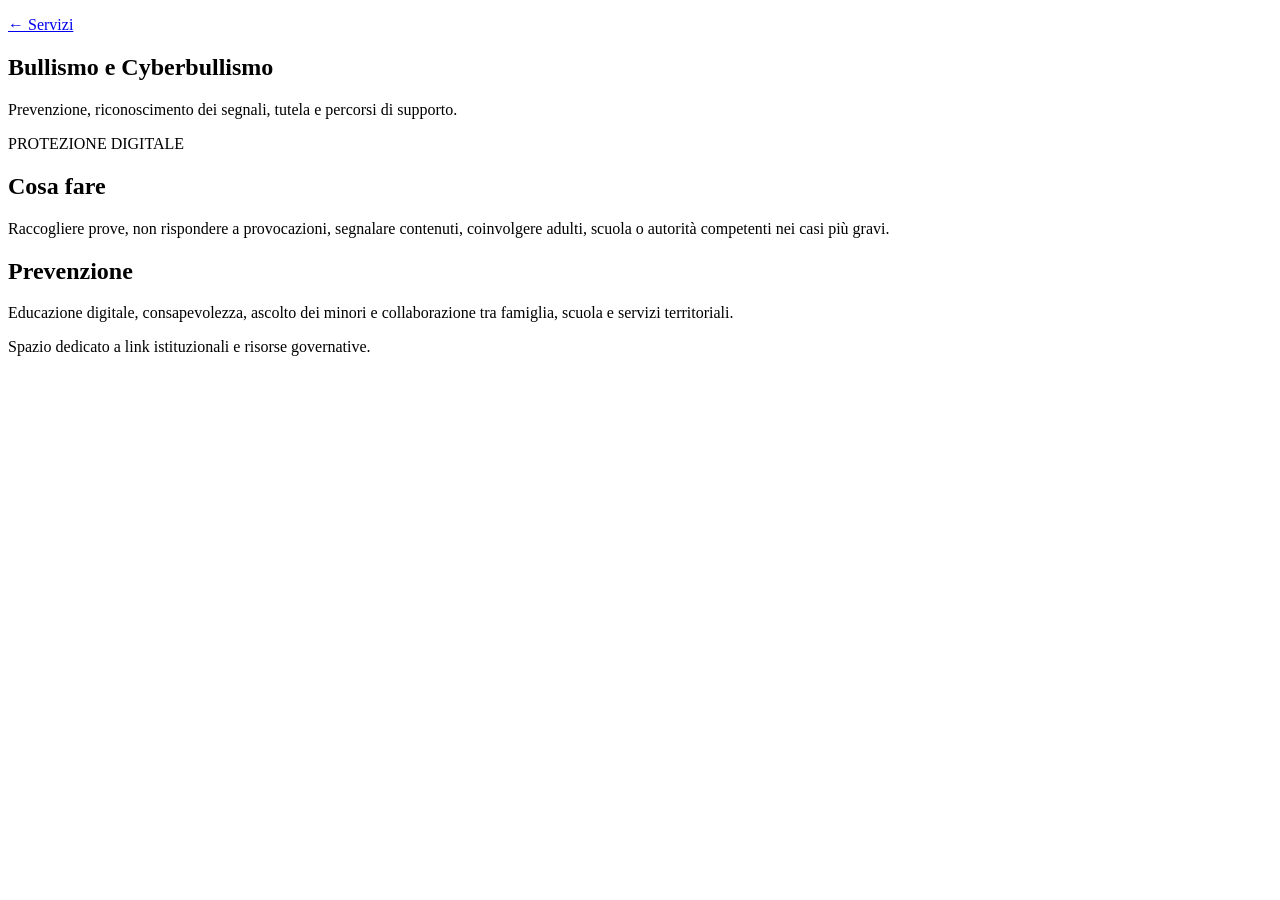
==== bullismo.html @ 176f8cb2 "Add files via upload" ====
<!doctype html><html lang="it"><head><meta charset="utf-8"><meta name="viewport" content="width=device-width,initial-scale=1"><title>Bullismo e Cyberbullismo - ANI&C APS</title><link rel="stylesheet" href="../css/style.css"></head><body><section class="page-hero"><div class="container"><p><a href="../servizi.html">← Servizi</a></p><h1>Bullismo e Cyberbullismo</h1><p>Prevenzione, riconoscimento dei segnali, tutela e percorsi di supporto.</p></div></section><main class="content"><div class="container"><div class="image-fade">PROTEZIONE DIGITALE</div><div class="two-col"><div class="soft-box"><h2>Cosa fare</h2><p>Raccogliere prove, non rispondere a provocazioni, segnalare contenuti, coinvolgere adulti, scuola o autorità competenti nei casi più gravi.</p></div><div class="soft-box"><h2>Prevenzione</h2><p>Educazione digitale, consapevolezza, ascolto dei minori e collaborazione tra famiglia, scuola e servizi territoriali.</p></div></div><div class="notice">Spazio dedicato a link istituzionali e risorse governative.</div></div></main></body></html>
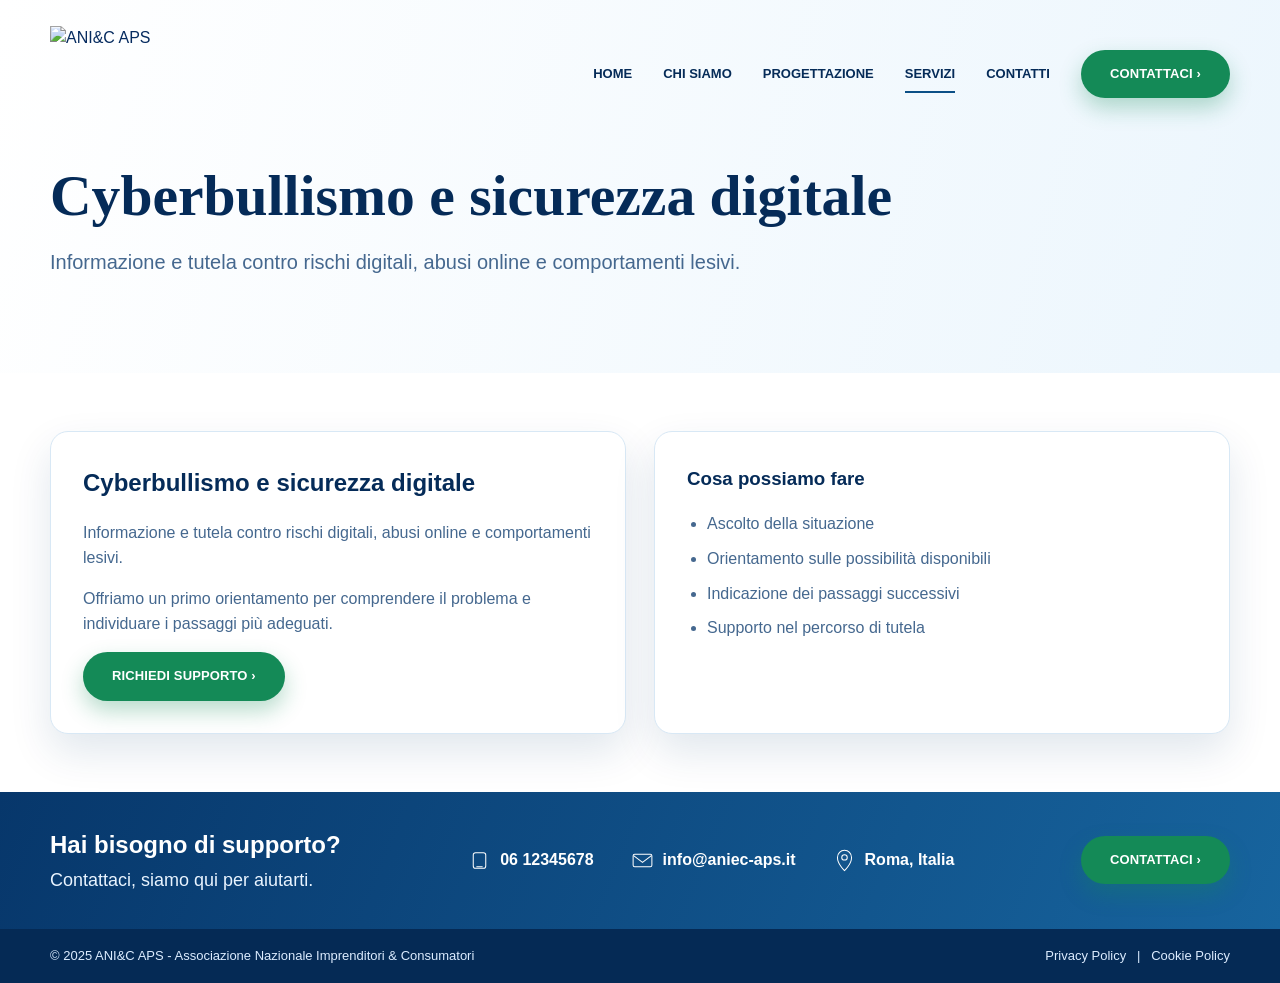
==== commit 5f89f4d2: "Add files via upload" ====
--- a/bullismo.html
+++ b/bullismo.html
@@ -1 +1 @@
-<!doctype html><html lang="it"><head><meta charset="utf-8"><meta name="viewport" content="width=device-width,initial-scale=1"><title>Bullismo e Cyberbullismo - ANI&C APS</title><link rel="stylesheet" href="../css/style.css"></head><body><section class="page-hero"><div class="container"><p><a href="../servizi.html">← Servizi</a></p><h1>Bullismo e Cyberbullismo</h1><p>Prevenzione, riconoscimento dei segnali, tutela e percorsi di supporto.</p></div></section><main class="content"><div class="container"><div class="image-fade">PROTEZIONE DIGITALE</div><div class="two-col"><div class="soft-box"><h2>Cosa fare</h2><p>Raccogliere prove, non rispondere a provocazioni, segnalare contenuti, coinvolgere adulti, scuola o autorità competenti nei casi più gravi.</p></div><div class="soft-box"><h2>Prevenzione</h2><p>Educazione digitale, consapevolezza, ascolto dei minori e collaborazione tra famiglia, scuola e servizi territoriali.</p></div></div><div class="notice">Spazio dedicato a link istituzionali e risorse governative.</div></div></main></body></html>
+<!doctype html><html lang="it"><head><meta charset="utf-8"><meta name="viewport" content="width=device-width,initial-scale=1"><title>Cyberbullismo e sicurezza digitale - ANI&C APS</title><link rel="stylesheet" href="style.css"></head><body><header class="topbar"><div class="container nav"><a class="brand" href="index.html"><img class="brand-logo" src="img/logo-premium-trasparente.png" alt="ANI&C APS"></a><nav class="menu"><a class="" href="index.html">Home</a><a class="" href="chi-siamo.html">Chi siamo</a><a class="" href="progettazione.html">Progettazione</a><a class="active" href="servizi.html">Servizi</a><a class="" href="contatti.html">Contatti</a><a class="btn green" href="contatti.html">Contattaci ›</a></nav></div></header><section class="page-hero"><img class="mini-hero-image" src="img/community.svg" alt=""><div class="container"><h1>Cyberbullismo e sicurezza digitale</h1><p>Informazione e tutela contro rischi digitali, abusi online e comportamenti lesivi.</p></div></section><section class="section"><div class="container grid-2"><div class="panel"><h2>Cyberbullismo e sicurezza digitale</h2><p>Informazione e tutela contro rischi digitali, abusi online e comportamenti lesivi.</p><p>Offriamo un primo orientamento per comprendere il problema e individuare i passaggi più adeguati.</p><a class="btn green" href="contatti.html">Richiedi supporto ›</a></div><div class="panel"><h3>Cosa possiamo fare</h3><ul class="list"><li>Ascolto della situazione</li><li>Orientamento sulle possibilità disponibili</li><li>Indicazione dei passaggi successivi</li><li>Supporto nel percorso di tutela</li></ul></div></div></section><section class="footer-cta"><div class="container"><div><h2>Hai bisogno di supporto?</h2><p>Contattaci, siamo qui per aiutarti.</p></div><div class="contact-strip"><span><span class="svg-icon "><svg viewBox="0 0 64 64"><path d="M22 12h20a6 6 0 0 1 6 6v28a6 6 0 0 1-6 6H22a6 6 0 0 1-6-6V18a6 6 0 0 1 6-6z"/><path d="M25 48h14"/></svg></span>06 12345678</span><span><span class="svg-icon "><svg viewBox="0 0 64 64"><rect x="8" y="16" width="48" height="32" rx="4"/><path d="M10 20l22 17 22-17"/></svg></span>info@aniec-aps.it</span><span><span class="svg-icon "><svg viewBox="0 0 64 64"><path d="M32 58s18-17 18-34a18 18 0 0 0-36 0c0 17 18 34 18 34z"/><circle cx="32" cy="24" r="7"/></svg></span>Roma, Italia</span></div><a class="btn green" href="contatti.html">Contattaci ›</a></div></section><footer class="footer"><div class="container"><span>© 2025 ANI&C APS - Associazione Nazionale Imprenditori & Consumatori</span><span>Privacy Policy &nbsp; | &nbsp; Cookie Policy</span></div></footer></body></html>
--- a/style.css
+++ b/style.css
@@ -0,0 +1 @@
+:root{--blue-950:#052b58;--blue-900:#07376b;--blue-800:#0b4f86;--blue-700:#17649e;--blue-100:#edf6fd;--blue-050:#f7fbff;--green:#148a57;--green-hover:#0e7046;--text:#062b5f;--muted:#45688f;--line:#d8e8f5;--shadow:0 18px 42px rgba(7,55,107,.12)}*{box-sizing:border-box}html{scroll-behavior:smooth}body{margin:0;font-family:Arial,Helvetica,sans-serif;color:var(--text);background:white;line-height:1.55}a{text-decoration:none;color:inherit}img{max-width:100%;display:block}.container{width:min(1180px,calc(100% - 48px));margin:auto}.topbar{position:absolute;top:0;left:0;right:0;z-index:5;padding:26px 0}.nav{display:flex;align-items:flex-start;justify-content:space-between;gap:30px}.brand-logo{width:235px;height:auto}.menu{display:flex;align-items:center;gap:31px;padding-top:24px;font-size:13px;font-weight:900;text-transform:uppercase;color:var(--blue-950)}.menu a:not(.btn){position:relative}.menu a:not(.btn)::after{content:"";position:absolute;left:0;right:0;bottom:-9px;height:2px;background:var(--blue-800);transform:scaleX(0);transition:.2s}.menu a.active::after,.menu a:hover::after{transform:scaleX(1)}.btn{display:inline-flex;align-items:center;justify-content:center;border-radius:999px;padding:13px 28px;font-weight:900;text-transform:uppercase;font-size:13px;letter-spacing:.01em;border:1px solid transparent;transition:all .2s ease;white-space:nowrap}.btn.green{background:var(--green);color:white;box-shadow:0 10px 22px rgba(20,138,87,.30)}.btn.green:hover{background:var(--green-hover);transform:translateY(-2px);box-shadow:0 14px 28px rgba(20,138,87,.38)}.btn.blue{background:var(--blue-900);color:white;box-shadow:0 8px 20px rgba(7,55,107,.20)}.btn.blue:hover{background:var(--blue-950);transform:translateY(-2px)}.btn.outline{border-color:var(--blue-900);background:white;color:var(--blue-900)}.btn.outline:hover{background:#f0f8ff;transform:translateY(-2px)}.hero{position:relative;min-height:625px;padding:170px 0 62px;overflow:hidden;background:linear-gradient(105deg,#fff 0%,#f6fbff 36%,#eaf5fd 100%)}.hero:before{content:"";position:absolute;inset:0;background:url('img/waves.svg') center bottom/cover no-repeat;opacity:.82}.hero-visual{position:absolute;right:4%;bottom:34px;width:min(690px,52vw);opacity:.95}.hero-inner{position:relative;z-index:2}.hero-copy{max-width:600px}.hero h1{font-family:Georgia,'Times New Roman',serif;font-size:clamp(44px,5.2vw,70px);line-height:1.06;margin:0 0 22px;color:var(--blue-950);letter-spacing:-.035em}.hero p{font-size:20px;max-width:520px;margin:0 0 30px}.hero-buttons{display:flex;gap:18px;flex-wrap:wrap}.section{padding:58px 0}.section.tight{padding-top:36px}.soft{background:linear-gradient(180deg,#fff,#f7fbff)}.title{font-size:31px;text-align:center;margin:0 0 35px;color:var(--blue-950);line-height:1.2;font-weight:900}.title:after{content:"";display:block;width:50px;height:3px;background:var(--green);border-radius:10px;margin:14px auto 0}.lead{font-size:19px;color:var(--muted);max-width:800px;text-align:center;margin:0 auto 30px}.service-row{display:grid;grid-template-columns:repeat(6,1fr);gap:13px}.service-mini{background:#fff;border:1px solid var(--line);border-radius:14px;min-height:180px;padding:26px 13px;display:flex;flex-direction:column;align-items:center;justify-content:center;text-align:center;box-shadow:var(--shadow);transition:.2s}.service-mini:hover{transform:translateY(-4px);border-color:#bcd8ee}.service-mini h3{font-size:14.5px;line-height:1.45;margin:12px 0 0;color:var(--blue-950)}.svg-icon{display:inline-flex;align-items:center;justify-content:center}.svg-icon svg{width:58px;height:58px;fill:none;stroke:currentColor;stroke-width:2.6;stroke-linecap:round;stroke-linejoin:round;color:var(--blue-900)}.svg-icon.green svg{color:var(--green)}.band{background:linear-gradient(90deg,#eaf4fb,#f5faff);border-radius:12px;padding:25px 40px;display:flex;align-items:center;justify-content:space-between;gap:28px}.band-left{display:flex;align-items:center;gap:25px}.band p{margin:0;font-size:18px}.band strong{font-size:22px;color:var(--blue-950)}.cards{display:grid;grid-template-columns:repeat(4,1fr);gap:26px}.card{background:white;border:1px solid var(--line);border-radius:16px;padding:30px;text-align:center;box-shadow:var(--shadow)}.card .round{width:72px;height:72px;border-radius:50%;background:#f1f7fd;border:1px solid var(--line);margin:0 auto 14px;display:flex;align-items:center;justify-content:center}.card .svg-icon svg{width:42px;height:42px}.card h3{font-size:20px;margin:0 0 8px;color:var(--blue-950)}.card p{font-size:15px;color:var(--muted);margin:0}.footer-cta{position:relative;overflow:hidden;background:linear-gradient(112deg,var(--blue-900),var(--blue-700));color:#fff}.footer-cta:before{content:"";position:absolute;inset:0;background:url('img/waves-dark.svg') center/cover no-repeat;opacity:.38}.footer-cta .container{position:relative;display:flex;align-items:center;justify-content:space-between;gap:28px;padding:34px 0}.footer-cta h2{font-size:24px;margin:0}.footer-cta p{font-size:18px;margin:4px 0 0;color:#e9f4ff}.contact-strip{display:flex;gap:36px;align-items:center}.contact-strip span{display:flex;align-items:center;gap:8px;font-weight:800}.contact-strip .svg-icon svg{width:25px;height:25px;color:#fff}.footer{background:#052a55;color:#dcecff;padding:17px 0;font-size:13px}.footer .container{display:flex;justify-content:space-between;gap:18px;flex-wrap:wrap}.page-hero{position:relative;overflow:hidden;padding:165px 0 75px;background:linear-gradient(105deg,#fff,#ecf6fd)}.page-hero:before{content:"";position:absolute;inset:0;background:url('img/waves.svg') center bottom/cover no-repeat;opacity:.62}.page-hero .container{position:relative}.page-hero h1{font-family:Georgia,'Times New Roman',serif;font-size:clamp(42px,4.5vw,58px);line-height:1.08;margin:0 0 16px;color:var(--blue-950)}.page-hero p{font-size:20px;color:var(--muted);max-width:760px}.grid-2{display:grid;grid-template-columns:1fr 1fr;gap:28px}.grid-3{display:grid;grid-template-columns:repeat(3,1fr);gap:24px}.panel{background:white;border:1px solid var(--line);border-radius:18px;padding:32px;box-shadow:var(--shadow)}.panel h2,.panel h3{color:var(--blue-950);margin-top:0}.panel p,.panel li{color:var(--muted)}.list{padding-left:20px}.list li{margin-bottom:10px}.service-card{display:flex;gap:18px;align-items:flex-start}.service-card .svg-icon svg{width:48px;height:48px}.contact-item{text-align:center}.contact-item .svg-icon svg{width:48px;height:48px}.mini-hero-image{position:absolute;right:6%;bottom:10px;width:min(470px,42vw);opacity:.38}@media(max-width:980px){.topbar{position:relative;background:#f4faff}.nav,.menu{flex-direction:column;align-items:flex-start}.menu{gap:16px;padding-top:8px}.hero,.page-hero{padding-top:55px}.hero-visual,.mini-hero-image{opacity:.22;right:-110px;width:620px}.service-row{grid-template-columns:repeat(2,1fr)}.cards,.grid-2,.grid-3{grid-template-columns:1fr}.band,.footer-cta .container{flex-direction:column;align-items:flex-start}.contact-strip{flex-direction:column;align-items:flex-start;gap:12px}.brand-logo{width:220px}}@media(max-width:560px){.container{width:min(100% - 28px,1180px)}.hero h1,.page-hero h1{font-size:40px}.service-row{grid-template-columns:1fr}.band{padding:24px}.hero-buttons{flex-direction:column}.btn{width:100%;max-width:290px}.hero-visual{display:none}}
